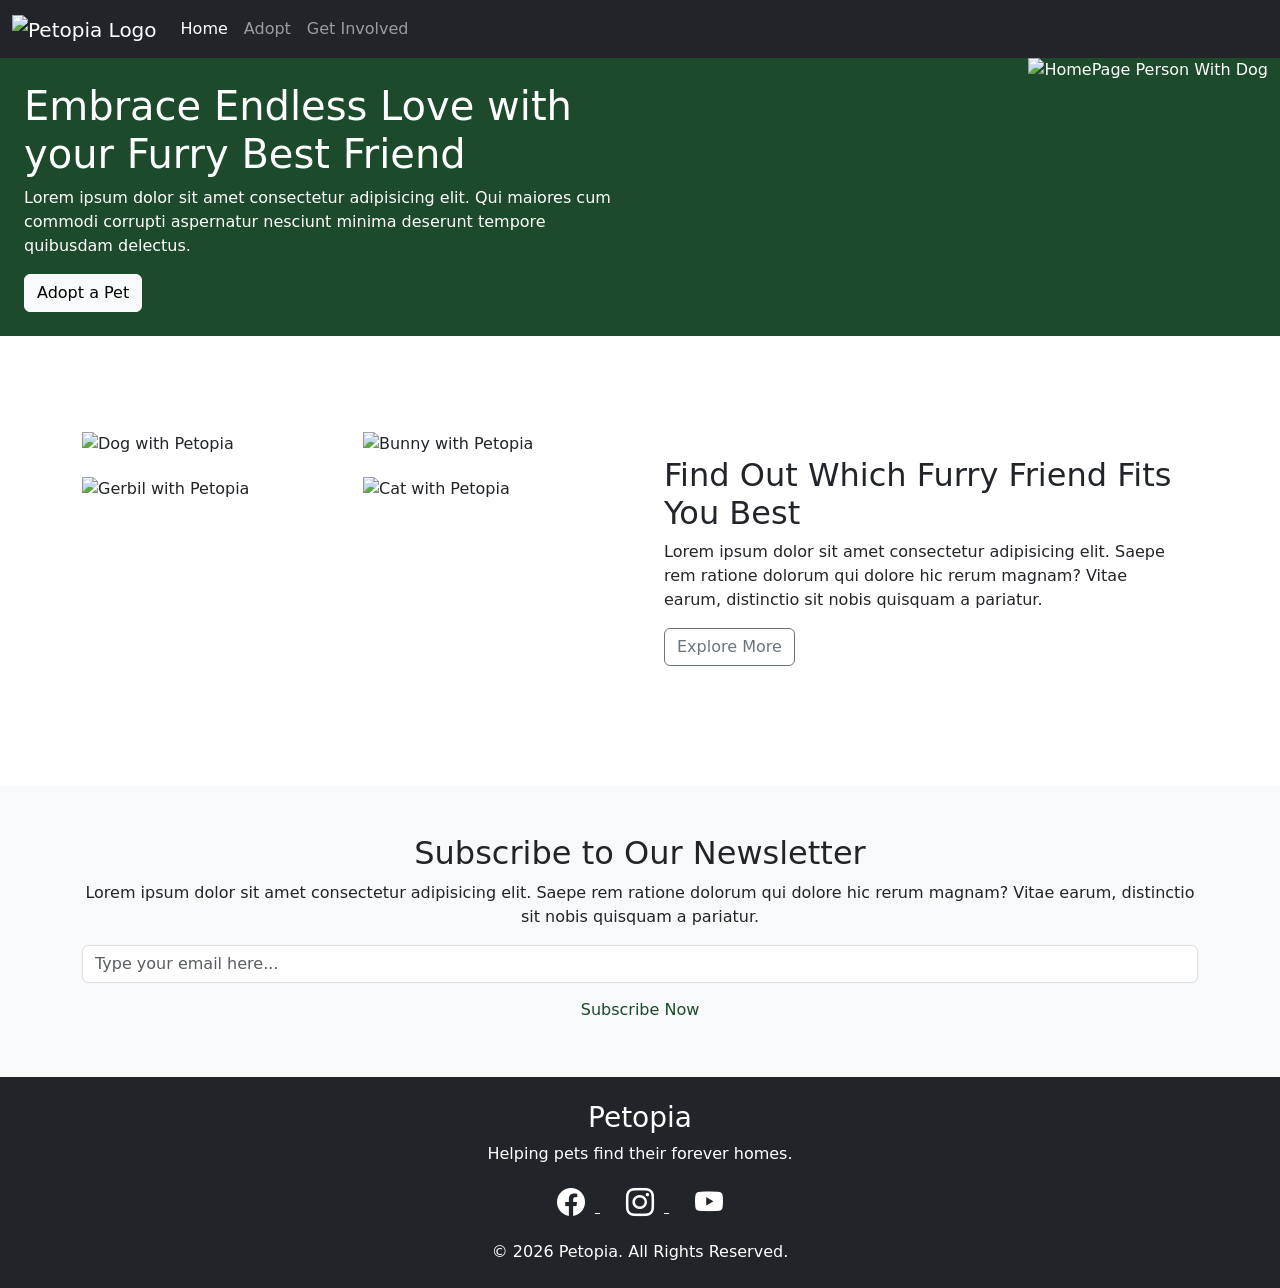
==== Petopia-site/index.html @ 528043d5 "Add files via upload" ====
<!DOCTYPE html>
<html lang="en">

<head>
    <meta charset="UTF-8">
    <meta name="viewport" content="width=device-width, initial-scale=1.0">
    <title>petopia</title>

    <!-- Bootstrap CSS -->
    <link href="https://cdn.jsdelivr.net/npm/bootstrap@5.3.8/dist/css/bootstrap.min.css" rel="stylesheet">

    <!-- Bootstrap Icons -->
    <link href="https://cdn.jsdelivr.net/npm/bootstrap-icons@1.13.1/font/bootstrap-icons.min.css" rel="stylesheet">

    <!-- Custom CSS -->
    <link href="css/petStyle.css" rel="stylesheet">

    <!-- Bootstrap JavaScript -->
    <script src="https://cdn.jsdelivr.net/npm/bootstrap@5.3.8/dist/js/bootstrap.bundle.min.js"></script>

</head>

<body>

    <!-------------------Collapsing Navbar------------------->

    <nav class="navbar navbar-expand-sm bg-dark navbar-dark sticky-top">
        <div class="container-fluid">
            <a class="navbar-brand" href="index.html">
                <img src="images/logoIcon.png" alt="Petopia Logo">
            </a>

            <button class="navbar-toggler" type="button" data-bs-toggle="collapse" data-bs-target="#collapsibleNavbar">
                <span class="navbar-toggler-icon"></span>
            </button>

            <div class="collapse navbar-collapse" id="collapsibleNavbar">
                <ul class="navbar-nav">
                    <li class="nav-item">
                        <a class="nav-link active" href="index.html">Home</a>
                    </li>
                    <li class="nav-item">
                        <a class="nav-link" href="adopt.html">Adopt</a>
                    </li>
                    <li class="nav-item">
                        <a class="nav-link" href="involved.html">Get Involved</a>
                    </li>
                </ul>
            </div>
        </div>
    </nav>

    <!----------------------------Header------------------->

    <header class="bg-primary text-white mb-5">
        <div class="container-fluid">
            <div class="row">
                <div class="col-sm-6 my-auto p-4">
                    <h1>Embrace Endless Love with your Furry Best Friend</h1>

                    <p>Lorem ipsum dolor sit amet consectetur adipisicing elit. Qui maiores cum commodi corrupti
                        aspernatur nesciunt minima deserunt tempore quibusdam delectus.</p>

                    <a href="adopt.html" class="btn btn-light">
                        Adopt a Pet
                    </a>
                </div>

                <div class="col-sm-6 text-end">
                    <img class="img-fluid" src="images/headerImages/homeHeader.jpg" alt="HomePage Person With Dog">
                </div>
            </div> <!--Ends row-->
        </div> <!--Ends Container-->
    </header>


    <!----------------Main Content----------------------->

    <main>
        <div class="container my-5 py-5">
            <div class="row">

                <div class="col-md-6">

                    <div class="row g-3">
                        <div class="col-6">
                            <img class="img-fluid" src="images/fit/dog.png" alt="Dog with Petopia">
                        </div>

                        <div class="col-6">
                            <img class="img-fluid" src="images/fit/bunny.png" alt="Bunny with Petopia">
                        </div>
                    </div>

                    <div class="row g-3 mt-1">
                        <div class="col-6">
                            <img class="img-fluid" src="images/fit/gerbil.png" alt="Gerbil with Petopia">
                        </div>

                        <div class="col-6">
                            <img class="img-fluid" src="images/fit/cat.png" alt="Cat with Petopia">
                        </div>
                    </div>

                </div>

                <div class="col-md-6 my-auto p-4">
                    <h2>Find Out Which Furry Friend Fits You Best</h2>

                    <p>Lorem ipsum dolor sit amet consectetur adipisicing elit. Saepe rem ratione dolorum qui dolore hic
                        rerum magnam? Vitae earum, distinctio sit nobis quisquam a pariatur.</p>

                    <button type="button" class="btn btn-outline-secondary">Explore More</button>


                </div>

            </div>
        </div>
    </main>


    <!--------------------------News Letter----------------->

    <section class="bg-light py-5">
        <div class="container text-center">

            <h2>Subscribe to Our Newsletter</h2>

            <p>Lorem ipsum dolor sit amet consectetur adipisicing elit. Saepe rem ratione dolorum qui dolore hic rerum
                magnam? Vitae earum, distinctio sit nobis quisquam a pariatur.</p>

            <input type="email" class="form-control" placeholder="Type your email here...">
            <button type="button" class="btn btn-light text-primary mt-2">Subscribe Now</button>

        </div>
    </section>


    <!--------------------------Footer--------------------->

    <footer class="bg-dark text-white text-center py-4">
        <div class="container">

            <h3>Petopia</h3>

            <p>Helping pets find their forever homes.</p>

            <div class="mb-3">
                <a href="https://www.facebook.com/" class="text-white mx-2" aria-label="Facebook">
                    <i class="bi bi-facebook fs-3"></i>
                </a>

                <a href="https://www.instagram.com/" class="text-white mx-2" aria-label="Instagram">
                    <i class="bi bi-instagram fs-3"></i>
                </a>

                <a href="https://www.youtube.com/" class="text-white mx-2" aria-label="YouTube">
                    <i class="bi bi-youtube fs-3"></i>
                </a>
            </div>

            <p class="mb-0">&copy; 2026 Petopia. All Rights Reserved.</p>

        </div>
    </footer>
</body>

</html>
---- Petopia-site/css/petStyle.css ----
:root{
    --bs-primary: #1c4a2a;
    --bs-primary-rgb:28, 74, 42;
}

i{
    font-size: 1.5rem;
    margin: auto 10px;
}

 .btn-primary {
    --bs-btn-bg: #2a6f97;
    --bs-btn-border-color: #2a6f97;
    --bs-btn-hover-bg: #1d4f6c;
    --bs-btn-hover-border-color: #1d4f6c;
  }
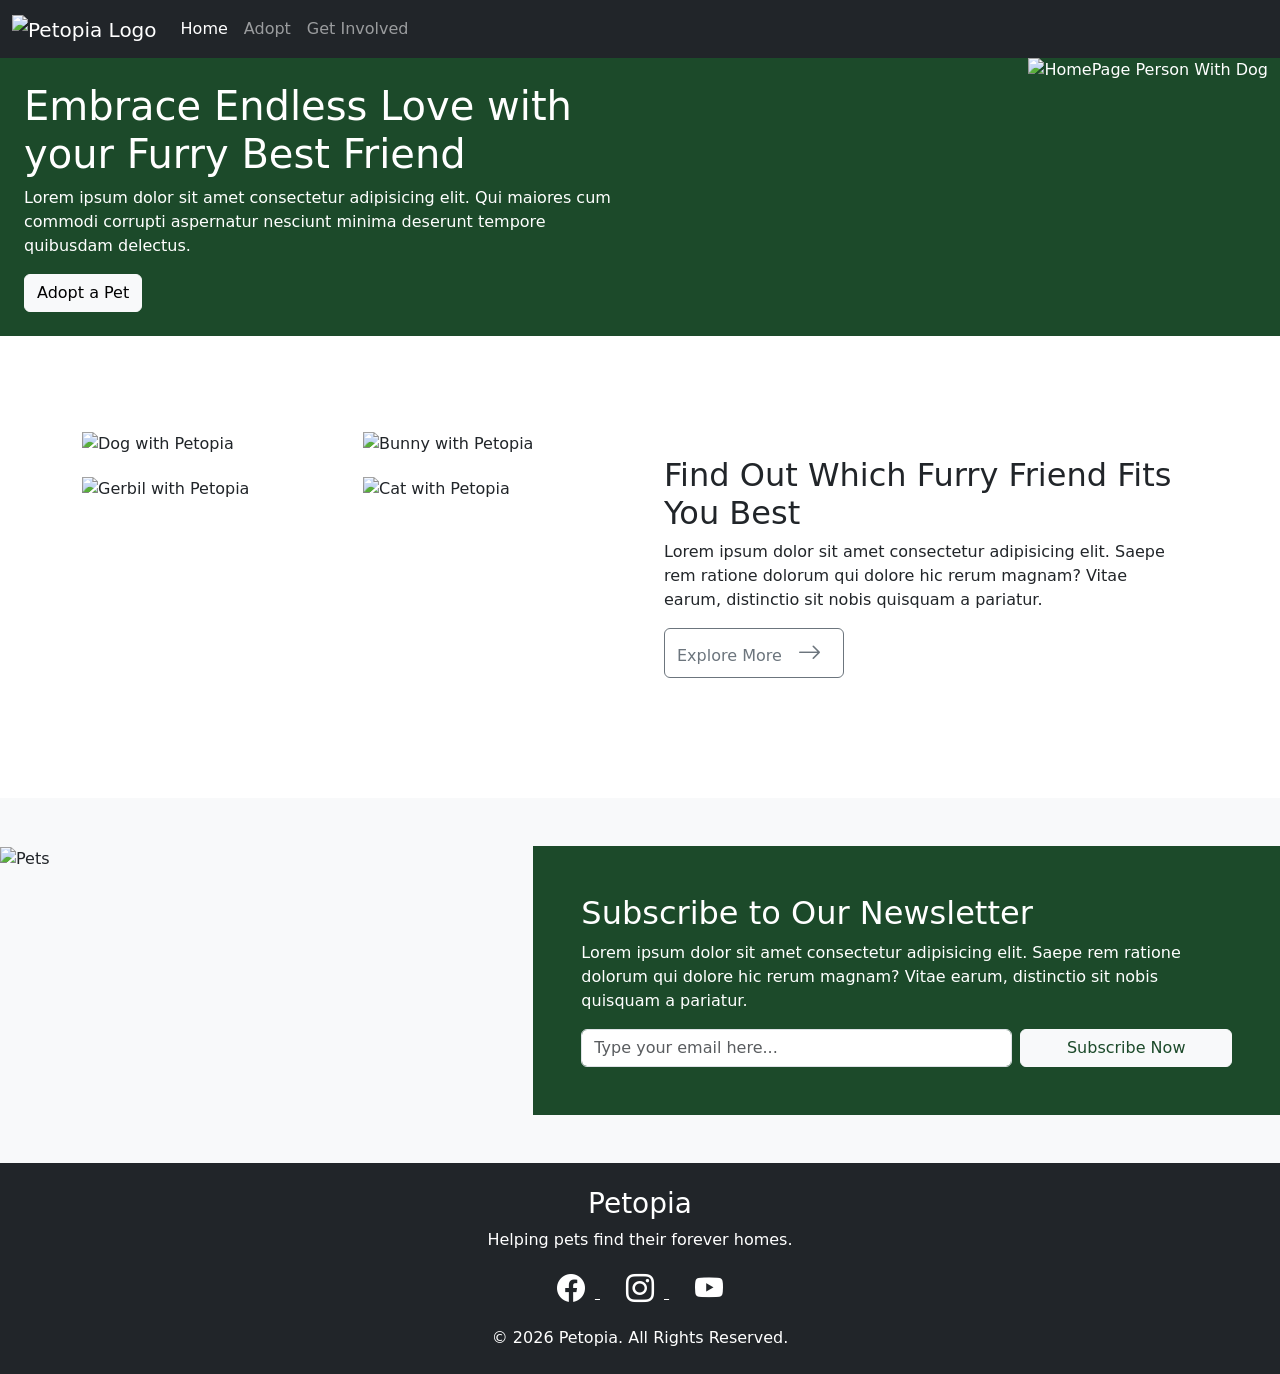
==== commit 78fe4ecd: "Add files via upload" ====
--- a/Petopia-site/index.html
+++ b/Petopia-site/index.html
@@ -110,7 +110,8 @@
                     <p>Lorem ipsum dolor sit amet consectetur adipisicing elit. Saepe rem ratione dolorum qui dolore hic
                         rerum magnam? Vitae earum, distinctio sit nobis quisquam a pariatur.</p>
 
-                    <button type="button" class="btn btn-outline-secondary">Explore More</button>
+                    <button type="button" class="btn btn-outline-secondary">Explore More <i
+                            class="bi bi-arrow-right"></i></button>
 
 
                 </div>
@@ -123,18 +124,35 @@
     <!--------------------------News Letter----------------->
 
     <section class="bg-light py-5">
-        <div class="container text-center">
+        <div class="container-fluid p-0">
+            <div class="row g-0">
+                <div class="col-md-5">
+                    <img class="img-fluid w-100 h-100 object-fit-cover" src="images/newsletter.jpg" alt="Pets">
+                    <!-- change -->
+                </div>
+                <div class="col-md-7 bg-primary text-white d-flex align-items-center">
+                    <div class="p-4 p-lg-5">
+                        <h2>Subscribe to Our Newsletter</h2>
+                        <p>Lorem ipsum dolor sit amet consectetur adipisicing elit. Saepe rem ratione dolorum qui
+                            dolore
+                            hic rerum magnam? Vitae earum, distinctio sit nobis quisquam a pariatur.</p>
 
-            <h2>Subscribe to Our Newsletter</h2>
-
-            <p>Lorem ipsum dolor sit amet consectetur adipisicing elit. Saepe rem ratione dolorum qui dolore hic rerum
-                magnam? Vitae earum, distinctio sit nobis quisquam a pariatur.</p>
-
-            <input type="email" class="form-control" placeholder="Type your email here...">
-            <button type="button" class="btn btn-light text-primary mt-2">Subscribe Now</button>
-
+                        <div class="row g-2">
+                            <div class="col-lg-8">
+                                <input type="email" class="form-control" placeholder="Type your email here...">
+                            </div>
+                            <div class="col-lg-4">
+                                <button type="button" class="btn btn-light text-primary w-100">Subscribe
+                                    Now</button>
+                            </div>
+                        </div>
+                    </div>
+                </div>
+            </div>
         </div>
     </section>
+
+
 
 
     <!--------------------------Footer--------------------->
